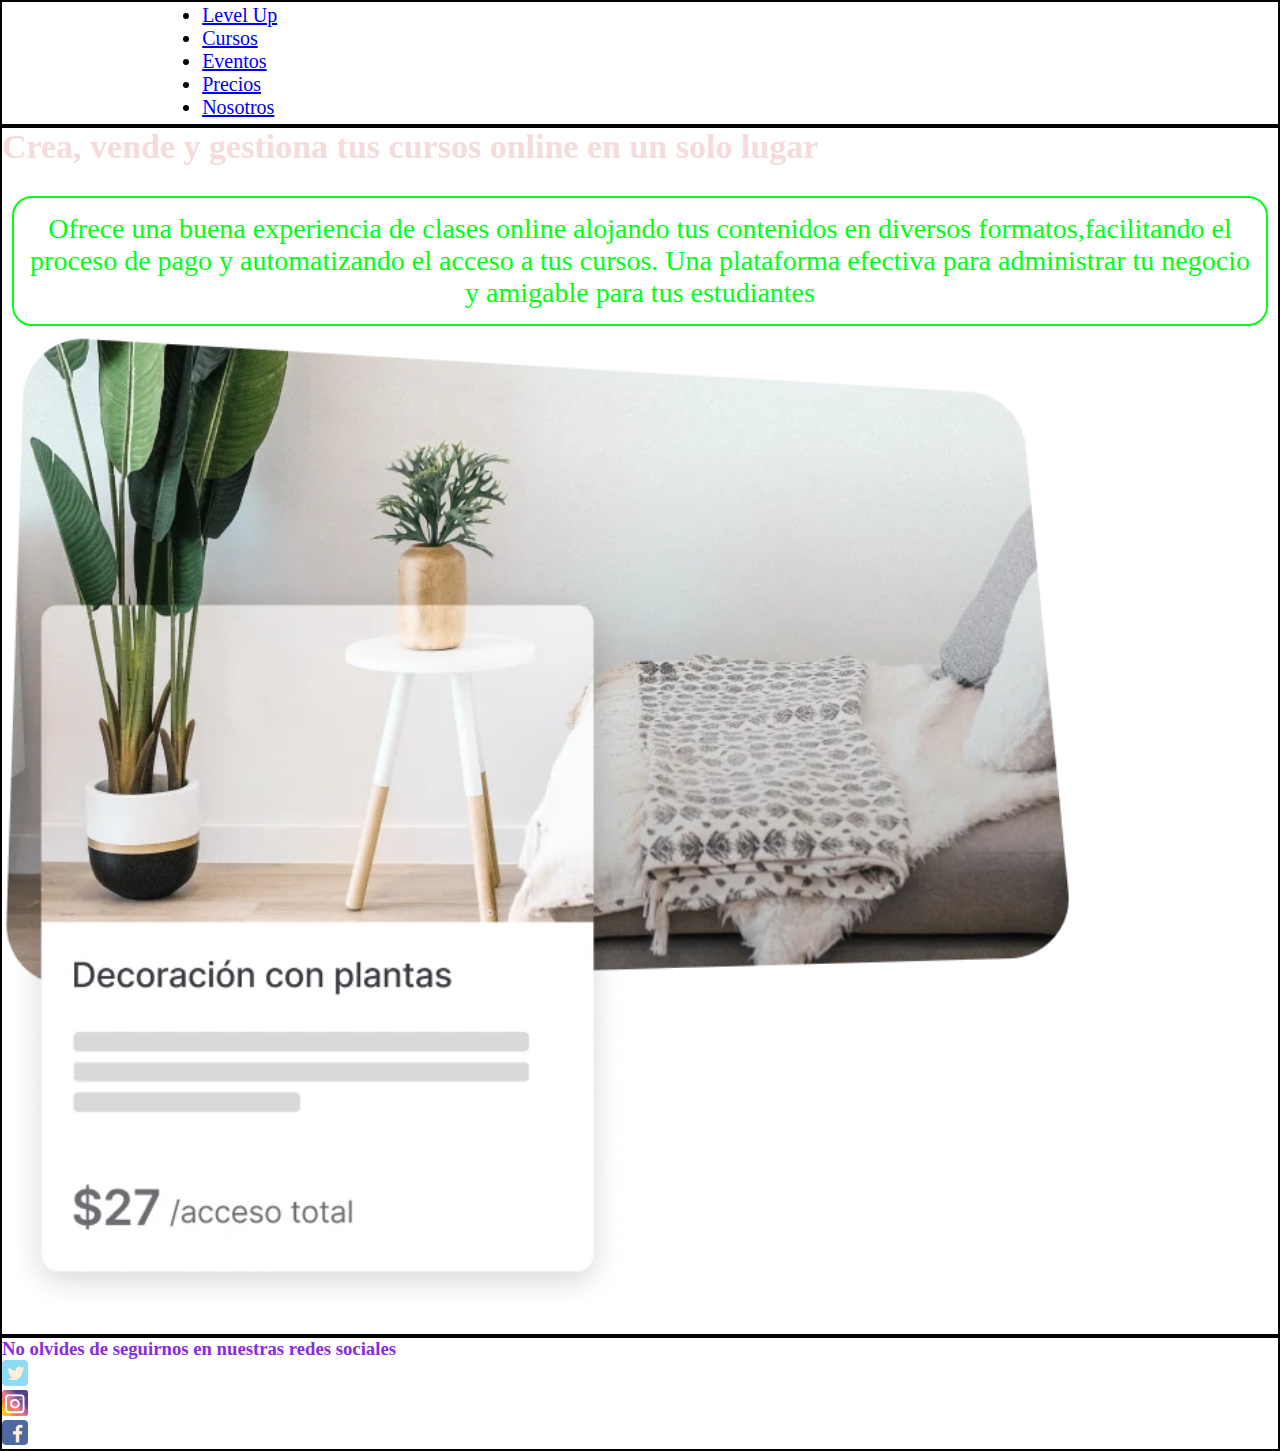
==== pages/cursos.html @ d343af88 "subo html css readme" ====
<!DOCTYPE html>
<html lang="en">
    <head>
        <meta charset="UTF-8">
        <meta http-equiv="X-UA-Compatible" content="IE=edge">
        <meta name="viewport" content="width=device-width, initial-scale=1.0">
        <title>Cursos</title>
        <link rel="stylesheet" href="../css/style.css">
        <link rel="shortcut icon" href="../assets/img/Logo.png" type="image/x-icon">
    </head>
<body>
    <header>
        <nav>
            <ul>
                <li><a href="../index.html">Level Up</a></li>
                <li><a href="cursos.html"> Cursos</a></li>
                <li><a href="eventos.html">Eventos</a></li>
                <li><a href="precios.html">Precios</a></li>
                <li><a href="nosotros.html">Nosotros</a></li>
            </ul>
        </nav>
    </header>
    
    <main>
        <section>
            <h1>Crea, vende y gestiona tus cursos online en un solo lugar</h1>
            <p>Ofrece una buena experiencia de clases online alojando tus contenidos en diversos formatos,facilitando el proceso de pago y automatizando el acceso a tus cursos. Una plataforma efectiva para administrar tu negocio y amigable para tus estudiantes</p>
        </section>
        <section class="imagen1-cursos">
            <div>
                <img src="../assets/img/cursos.png" alt="Imagen1cursos">
            </div>
        </section>   

    </main>

    <footer>
        <section>
            <h3>No olvides de seguirnos en nuestras redes sociales</h3>
        </section>
        <div>
            <a href=""><img src="../assets/img/twitter logo.png" alt="Twitter"></a>
        </div>
        <div>
            <a href=""><img src="../assets/img/instragam.png" alt=""></a>
        </div>
        <div>
            <a href=""><img src="../assets/img/facebook logo.png" alt=""></a>
        </div>
    </footer>
</body>
</html>
---- css/style.css ----
*{
    margin: 0;
    padding: 0;
    box-sizing: border-box; 
}
.container-grid{
    display: grid;
    width: 100%;
    height: 100vh;
    grid-template-columns: repeat(3,1fr);
    grid-template-rows: repeat(4,1fr);
    grid-template-areas:
    "header header header"
    "main main main"
    "main main main"
    "footer footer footer"
    ;
    gap: 10px;
    background: #BBD2C5;  /* fallback for old browsers */
    background: -webkit-linear-gradient(to right, #536976, #BBD2C5);  /* Chrome 10-25, Safari 5.1-6 */
    background: linear-gradient(to right, #536976, #BBD2C5); /* W3C, IE 10+/ Edge, Firefox 16+, Chrome 26+, Opera 12+, Safari 7+ */

}
/** todos los estilos del header**/

header{
    grid-area: header;
    height: 14vh;
    border: solid 2px black;
    display: grid;
    grid-template-columns: repeat (3,1fr);
    grid-template-rows: repeat (2,1fr);
    grid-template-areas: 
    "level-up nav-bar ingresar"
    "level-up nav-bar empezar-gratis"
    ;
    justify-items: center;
    align-items: center;
        
    color: black;
    font-family: fantasy;
    font-size: 20px; /** 1pt equivale a 0,3527mm)**/

}
.logo{
    grid-area: level-up;
}

.nav{
    grid-area: nav-bar;
}

.nav-bar{
    display: flex;
    flex-direction: row;
    align-items:center;
    text-decoration: none;
    list-style: none;
    gap: 40px;
    
    
}

li a:hover{
    color: hotpink;
}


.nav-bar li a{
    color: red;

    
    
}

.ingresar{
    grid-area: ingresar;
    font-size: 10px;
}

.empezar-gratis{
    grid-area: empezar-gratis;
    font-size: 10px;
    background-color: rgba(213, 226, 23, 0.644);
    border-radius: 6px;
    text-align: center;
    padding: 5px;
    
}
.empezar-gratis:hover{
    background-color: rgba(128, 128, 128, 0.196);
}



/**todos los estilos del main**/

/** banner de fondo
.banner-main{**/ /** estoy diferenciando por clase por eso agrego el punto primero
    background-image: url("../assets/img/imagen\ violeta\ fondo.jpg");
    background-repeat: no-repeat;
    background-size: cover;
    background-position: center;
}**/
main{
    grid-area: main;
    border: solid 2px black;
}

main h1{
    color: rgb(245, 220, 220);
    font-family: fantasy;
    font-size: 34px;
}

main section p{
    border: solid 2px;
    color: rgb(0, 255, 21);
    font-size: 28px;
    border-radius: 20px;
    margin: 30px 10px 10px 10px;
    padding: 15px;
    text-align: center;
}

section div img{
    width: 14%;
}

.imagen1-cursos{ /**clase solo para probar un tamaño diferente al del index**/
    width: 600%;
} 

.box{
    width: 100px;
    height: 100px;
}

.box-1{
    background-color: rgb(0, 149, 255);
    border: solid 2px;
    border-radius: 3px;
    margin: 15px;    
}
.box-2{
    background-color: rgb(255, 162, 0);
    border: solid 2px;
    border-radius: 3px;
    margin: 15px;
}

.box-3{
    background-color: rgb(234, 0, 255);
    border: solid 2px;
    border-radius: 3px;
    margin: 15px;
}

/**todos los estilos del footer**/

footer{
    grid-area: footer;
    border: solid 2px black;
}


footer div img{
    width: 2%;
}

footer h3{
    color: blueviolet;
}
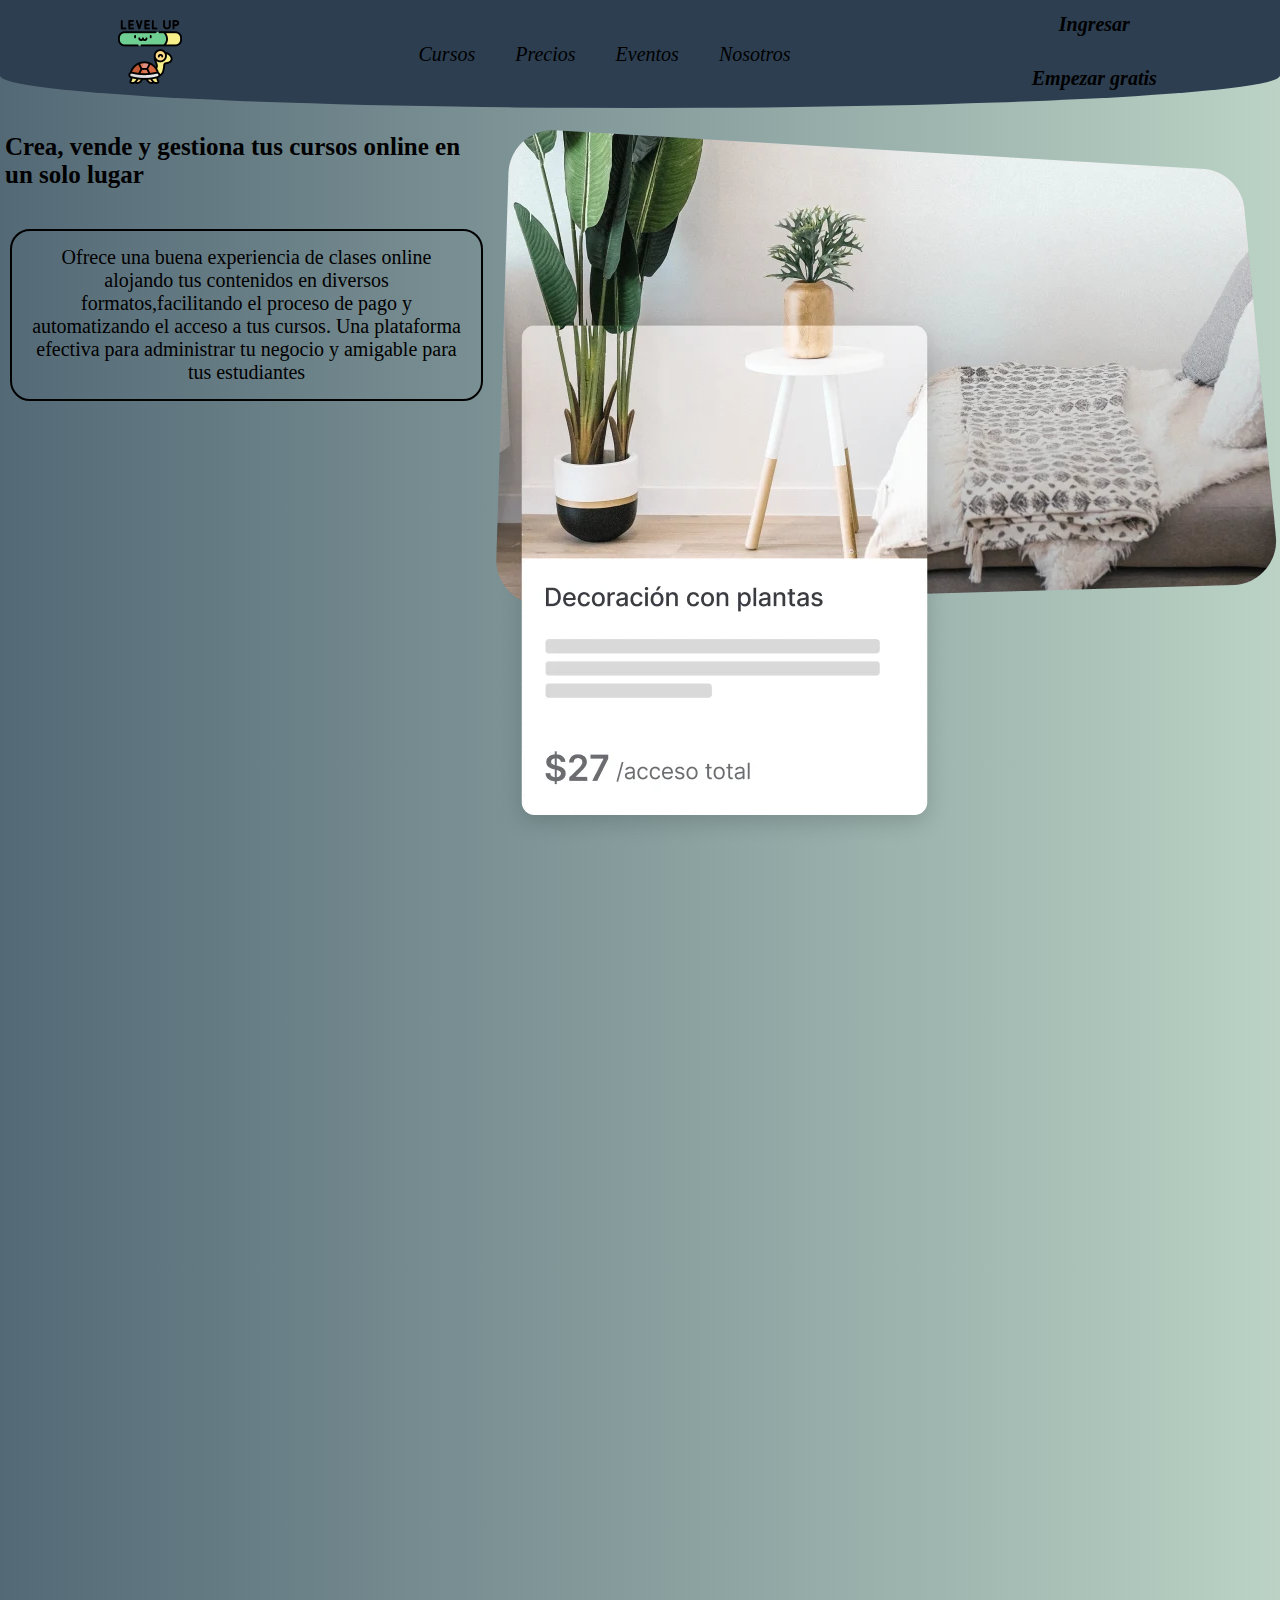
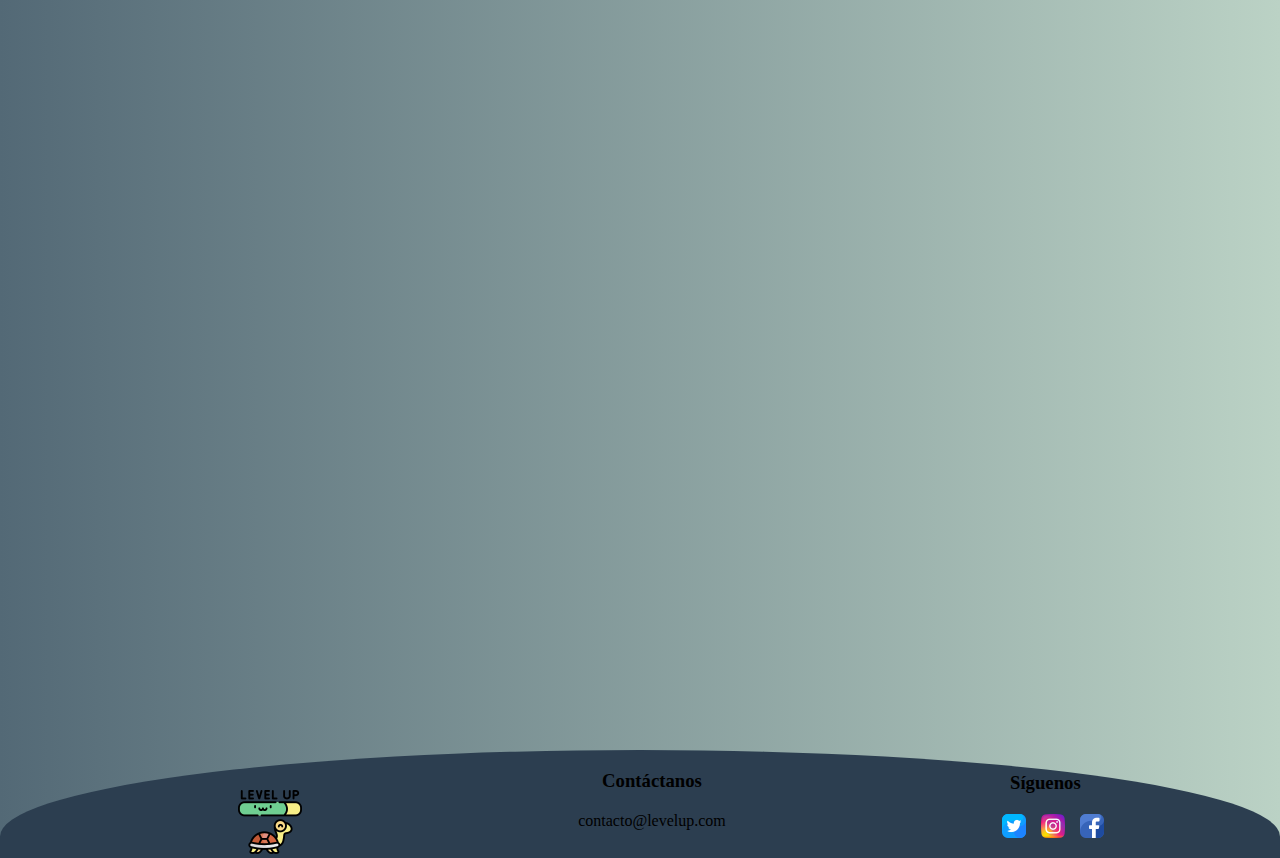
==== commit a7708712: "ultimo cambio" ====
--- a/pages/cursos.html
+++ b/pages/cursos.html
@@ -9,44 +9,66 @@
         <link rel="shortcut icon" href="../assets/img/Logo.png" type="image/x-icon">
     </head>
 <body>
-    <header>
-        <nav>
-            <ul>
-                <li><a href="../index.html">Level Up</a></li>
-                <li><a href="cursos.html"> Cursos</a></li>
-                <li><a href="eventos.html">Eventos</a></li>
-                <li><a href="precios.html">Precios</a></li>
-                <li><a href="nosotros.html">Nosotros</a></li>
-            </ul>
-        </nav>
-    </header>
+    <div class="container-grid">
+        <header>
+            <div class="logo">
+                <a href="../index.html"><img src="../assets/img/logo-final-64px.png" alt="Logo"></a>
+            </div>
+            <nav class="nav">
+                <ul class="nav-bar">
+                <li><a href="../pages/cursos.html">Cursos</a></li>
+                <li><a href="../pages/precios.html">Precios</a></li>
+                <li><a href="../pages/eventos.html">Eventos</a></li>
+                <li><a href="../pages/nosotros.html">Nosotros</a></li>
+                </ul>        
+            </nav>
+            <div class="ingresar">
+                <h1>Ingresar</h1>
+            </div>
+            <div class="empezar-gratis">
+                <h1>Empezar gratis</h1>
+            </div>
+        </header>
     
-    <main>
-        <section>
-            <h1>Crea, vende y gestiona tus cursos online en un solo lugar</h1>
-            <p>Ofrece una buena experiencia de clases online alojando tus contenidos en diversos formatos,facilitando el proceso de pago y automatizando el acceso a tus cursos. Una plataforma efectiva para administrar tu negocio y amigable para tus estudiantes</p>
-        </section>
-        <section class="imagen1-cursos">
-            <div>
-                <img src="../assets/img/cursos.png" alt="Imagen1cursos">
-            </div>
-        </section>   
+        <main>
+            <section>
+                <h1>Crea, vende y gestiona tus cursos online en un solo lugar</h1>
+                <p>Ofrece una buena experiencia de clases online alojando tus contenidos en diversos formatos,facilitando el proceso de pago y automatizando el acceso a tus cursos. Una plataforma efectiva para administrar tu negocio y amigable para tus estudiantes</p>
+            </section>
+            <section class="imagen1-cursos">
+                <div>
+                    <img src="../assets/img/cursos.png" alt="Imagen1cursos">
+                </div>
+            </section> 
+            <section class="imagen2-cursos">
+                <div>
+                    <img src="" alt="">
+                </div>
+            </section>  
 
-    </main>
+        </main>
 
-    <footer>
-        <section>
-            <h3>No olvides de seguirnos en nuestras redes sociales</h3>
-        </section>
-        <div>
-            <a href=""><img src="../assets/img/twitter logo.png" alt="Twitter"></a>
-        </div>
-        <div>
-            <a href=""><img src="../assets/img/instragam.png" alt=""></a>
-        </div>
-        <div>
-            <a href=""><img src="../assets/img/facebook logo.png" alt=""></a>
-        </div>
-    </footer>
+        <footer>
+            <section class="logo-footer">
+                <div>
+                    <a href="../index.html"><img src="../assets/img/logo-final-64px.png" alt="Logo"></a>
+                </div>
+            </section>
+            <section class="contáctanos">
+                <h3>Contáctanos</h3>
+                <p>contacto@levelup.com</p>
+            </section>
+            <section class="iconos-redes">
+                <div>
+                    <h3>Síguenos</h3>
+                </div>
+                <div class="link">
+                    <a href=""><img src="../assets/img/twitter24px.png" alt="Twitter"></a>
+                    <a href=""><img src="../assets/img/instagram24px.png" alt="Instagram"></a>
+                    <a href=""><img src="../assets/img/facebook24px.png" alt="Facebook"></a>
+                </div>
+            </section>
+        </footer>
+    </div>
 </body>
 </html>--- a/css/style.css
+++ b/css/style.css
@@ -4,29 +4,24 @@
     box-sizing: border-box; 
 }
 .container-grid{
-    display: grid;
-    width: 100%;
-    height: 100vh;
-    grid-template-columns: repeat(3,1fr);
-    grid-template-rows: repeat(4,1fr);
-    grid-template-areas:
-    "header header header"
-    "main main main"
-    "main main main"
-    "footer footer footer"
-    ;
-    gap: 10px;
-    background: #BBD2C5;  /* fallback for old browsers */
-    background: -webkit-linear-gradient(to right, #536976, #BBD2C5);  /* Chrome 10-25, Safari 5.1-6 */
-    background: linear-gradient(to right, #536976, #BBD2C5); /* W3C, IE 10+/ Edge, Firefox 16+, Chrome 26+, Opera 12+, Safari 7+ */
-
+        display: grid;
+        width: 100%;
+        grid-template-columns: repeat(3,1fr);
+        grid-template-areas:
+        "header header header"
+        "main main main"
+        "main main main"
+        "footer footer footer"
+        ;
+        gap: 20px;
+        background: #BBD2C5;  
+        background: -webkit-linear-gradient(to right, #536976, #BBD2C5);  /* Chrome 10-25, Safari 5.1-6 */
+        background: linear-gradient(to right, #536976, #BBD2C5); /* W3C, IE 10+/ Edge, Firefox 16+, Chrome 26+, Opera 12+, Safari 7+ */
 }
 /** todos los estilos del header**/
 
 header{
     grid-area: header;
-    height: 14vh;
-    border: solid 2px black;
     display: grid;
     grid-template-columns: repeat (3,1fr);
     grid-template-rows: repeat (2,1fr);
@@ -36,15 +31,56 @@
     ;
     justify-items: center;
     align-items: center;
-        
+    
     color: black;
     font-family: fantasy;
+    font-style: italic;
     font-size: 20px; /** 1pt equivale a 0,3527mm)**/
-
-}
+    
+        background: #2c3e50;
+        height: 12vh;
+        border-bottom-left-radius: 50% 30%;
+        border-bottom-right-radius: 50% 30%;
+}
+
+
 .logo{
     grid-area: level-up;
-}
+    -webkit-animation: roll-in-blurred-left 0.65s cubic-bezier(0.230, 1.000, 0.320, 1.000) both;
+	        animation: roll-in-blurred-left 0.65s cubic-bezier(0.230, 1.000, 0.320, 1.000) both;
+}
+@-webkit-keyframes roll-in-blurred-left {
+    0% {
+      -webkit-transform: translateX(-1000px) rotate(-720deg);
+              transform: translateX(-1000px) rotate(-720deg);
+      -webkit-filter: blur(50px);
+              filter: blur(50px);
+      opacity: 0;
+    }
+    100% {
+      -webkit-transform: translateX(0) rotate(0deg);
+              transform: translateX(0) rotate(0deg);
+      -webkit-filter: blur(0);
+              filter: blur(0);
+      opacity: 1;
+    }
+  }
+  @keyframes roll-in-blurred-left {
+    0% {
+      -webkit-transform: translateX(-1000px) rotate(-720deg);
+              transform: translateX(-1000px) rotate(-720deg);
+      -webkit-filter: blur(50px);
+              filter: blur(50px);
+      opacity: 0;
+    }
+    100% {
+      -webkit-transform: translateX(0) rotate(0deg);
+              transform: translateX(0) rotate(0deg);
+      -webkit-filter: blur(0);
+              filter: blur(0);
+      opacity: 1;
+    }
+  }
 
 .nav{
     grid-area: nav-bar;
@@ -54,23 +90,20 @@
     display: flex;
     flex-direction: row;
     align-items:center;
-    text-decoration: none;
     list-style: none;
     gap: 40px;
-    
-    
-}
-
-li a:hover{
-    color: hotpink;
-}
-
+}
 
 .nav-bar li a{
-    color: red;
-
-    
-    
+    text-decoration: none;
+    list-style: none;    
+}
+a:link{
+    color: black;
+}
+
+a:visited{
+    color: blueviolet;
 }
 
 .ingresar{
@@ -81,15 +114,41 @@
 .empezar-gratis{
     grid-area: empezar-gratis;
     font-size: 10px;
-    background-color: rgba(213, 226, 23, 0.644);
     border-radius: 6px;
     text-align: center;
     padding: 5px;
-    
 }
 .empezar-gratis:hover{
-    background-color: rgba(128, 128, 128, 0.196);
-}
+    background-color: rgba(213, 226, 23, 0.644);
+    -webkit-animation: text-shadow-pop-bl 0.6s both;
+	        animation: text-shadow-pop-bl 0.6s both;
+}
+
+@-webkit-keyframes text-shadow-pop-bl {
+    0% {
+      text-shadow: 0 0 #555555, 0 0 #555555, 0 0 #555555, 0 0 #555555, 0 0 #555555, 0 0 #555555, 0 0 #555555, 0 0 #555555;
+      -webkit-transform: translateX(0) translateY(0);
+              transform: translateX(0) translateY(0);
+    }
+    100% {
+      text-shadow: -1px 1px #555555, -2px 2px #555555, -3px 3px #555555, -4px 4px #555555, -5px 5px #555555, -6px 6px #555555, -7px 7px #555555, -8px 8px #555555;
+      -webkit-transform: translateX(8px) translateY(-8px);
+              transform: translateX(8px) translateY(-8px);
+    }
+  }
+  @keyframes text-shadow-pop-bl {
+    0% {
+      text-shadow: 0 0 #555555, 0 0 #555555, 0 0 #555555, 0 0 #555555, 0 0 #555555, 0 0 #555555, 0 0 #555555, 0 0 #555555;
+      -webkit-transform: translateX(0) translateY(0);
+              transform: translateX(0) translateY(0);
+    }
+    100% {
+      text-shadow: -1px 1px #555555, -2px 2px #555555, -3px 3px #555555, -4px 4px #555555, -5px 5px #555555, -6px 6px #555555, -7px 7px #555555, -8px 8px #555555;
+      -webkit-transform: translateX(8px) translateY(-8px);
+              transform: translateX(8px) translateY(-8px);
+    }
+  }
+  
 
 
 
@@ -104,32 +163,100 @@
 }**/
 main{
     grid-area: main;
-    border: solid 2px black;
+    display: grid;
+    grid-template-columns: repeat(2,1fr);
+    grid-template-rows: repeat(3,1fr);
+    grid-template-areas: 
+    "texto1 imagen1"
+    "texto2 imagen2"
+    "texto3 imagen3"
+    ;
+}
+
+.texto1{
+        grid-area: texto1;
+        margin-top: 50px;
+}
+
+.texto2{
+        grid-area: texto2;
+        display: flex;
+        flex-direction: column;
+        margin-top: 50px;
+        justify-content: center;
+        align-items: center;
+}
+
+.texto3{
+        grid-area: texto3;
+        display: flex;
+        flex-direction: column;
+        margin-top: 50px;
+        justify-content: center;
+        align-items: center;
+        
 }
 
 main h1{
-    color: rgb(245, 220, 220);
+    color: black;
     font-family: fantasy;
-    font-size: 34px;
+    font-size: 25px;
+    display: flex;
+    justify-content: center;
+    margin: 5px;
+}
+
+h2{
+    display: flex;
+    justify-content: center;
+    margin-top: 30px;
+
 }
 
 main section p{
     border: solid 2px;
-    color: rgb(0, 255, 21);
-    font-size: 28px;
+    font-size: 20px;
     border-radius: 20px;
-    margin: 30px 10px 10px 10px;
+    margin: 40px 10px 10px 10px;
     padding: 15px;
     text-align: center;
-}
-
-section div img{
-    width: 14%;
-}
-
-.imagen1-cursos{ /**clase solo para probar un tamaño diferente al del index**/
-    width: 600%;
-} 
+    display: flex;
+    flex-direction: row;
+}
+
+p::selection{
+        color: deeppink;
+}
+
+.imagen1{
+        grid-area: imagen1;
+        display: flex;
+        flex-direction: column;
+        justify-content: center;
+        align-items: center;
+}
+
+
+.imagen2{
+        grid-area: imagen2;
+        display: flex;
+        flex-direction: column;
+        justify-content: center;
+        align-items: center;
+        margin-top: 50px;
+}
+
+.imagen3{
+        grid-area: imagen3;
+        display: flex;
+        flex-direction: column;
+        justify-content: center; 
+        align-content: center;
+        align-items: center;      
+        margin-top: 80px;
+        margin-bottom: 60px;
+}
+
 
 .box{
     width: 100px;
@@ -150,25 +277,79 @@
 }
 
 .box-3{
-    background-color: rgb(234, 0, 255);
-    border: solid 2px;
-    border-radius: 3px;
-    margin: 15px;
+        background-color: rgb(234, 0, 255);
+        border: solid 2px;
+        border-radius: 3px;
+        margin: 15px;
 }
 
 /**todos los estilos del footer**/
 
 footer{
-    grid-area: footer;
-    border: solid 2px black;
-}
-
-
-footer div img{
-    width: 2%;
-}
-
-footer h3{
-    color: blueviolet;
-}
-
+        grid-area: footer;
+        display: flex;   
+        flex-direction: row;
+        position: relative;
+        background: #2c3e50;
+        border-top-left-radius: 50% 80%;
+        border-top-right-radius: 50% 80%;
+        bottom: 0;
+        width: 100%;
+        height: 12vh;
+}
+
+.logo-footer{
+        display: flex;
+        align-items: flex-end;
+        justify-content: flex-end;
+        width: 400px;
+        padding-top: 25px;
+}
+
+.contáctanos h3{
+        display: flex;
+        flex-direction: row;
+        width: 700px;
+        justify-content: center;
+        margin-top: 20px;
+}
+
+.contáctanos p{
+        display: flex;
+        justify-content: center;
+        margin-top: 20px;
+}
+
+.iconos-redes h3{
+        display: flex;
+        flex-direction: row;
+        width: 270px;
+        justify-content: flex-start;
+        align-items:center;
+        margin-top: 22px;
+        margin-left: 8px;    
+}
+
+.iconos-redes .link{
+        display: flex;
+        flex-direction: row;
+        margin-top: 20px;
+        gap: 15px;        
+}
+
+@media (max-width:768px){
+        .container-grid{
+                grid-template-columns: repeat(2,1fr);
+                grid-template-rows: repeat(3,1fr);
+        }
+
+        
+        
+
+
+
+
+
+
+
+}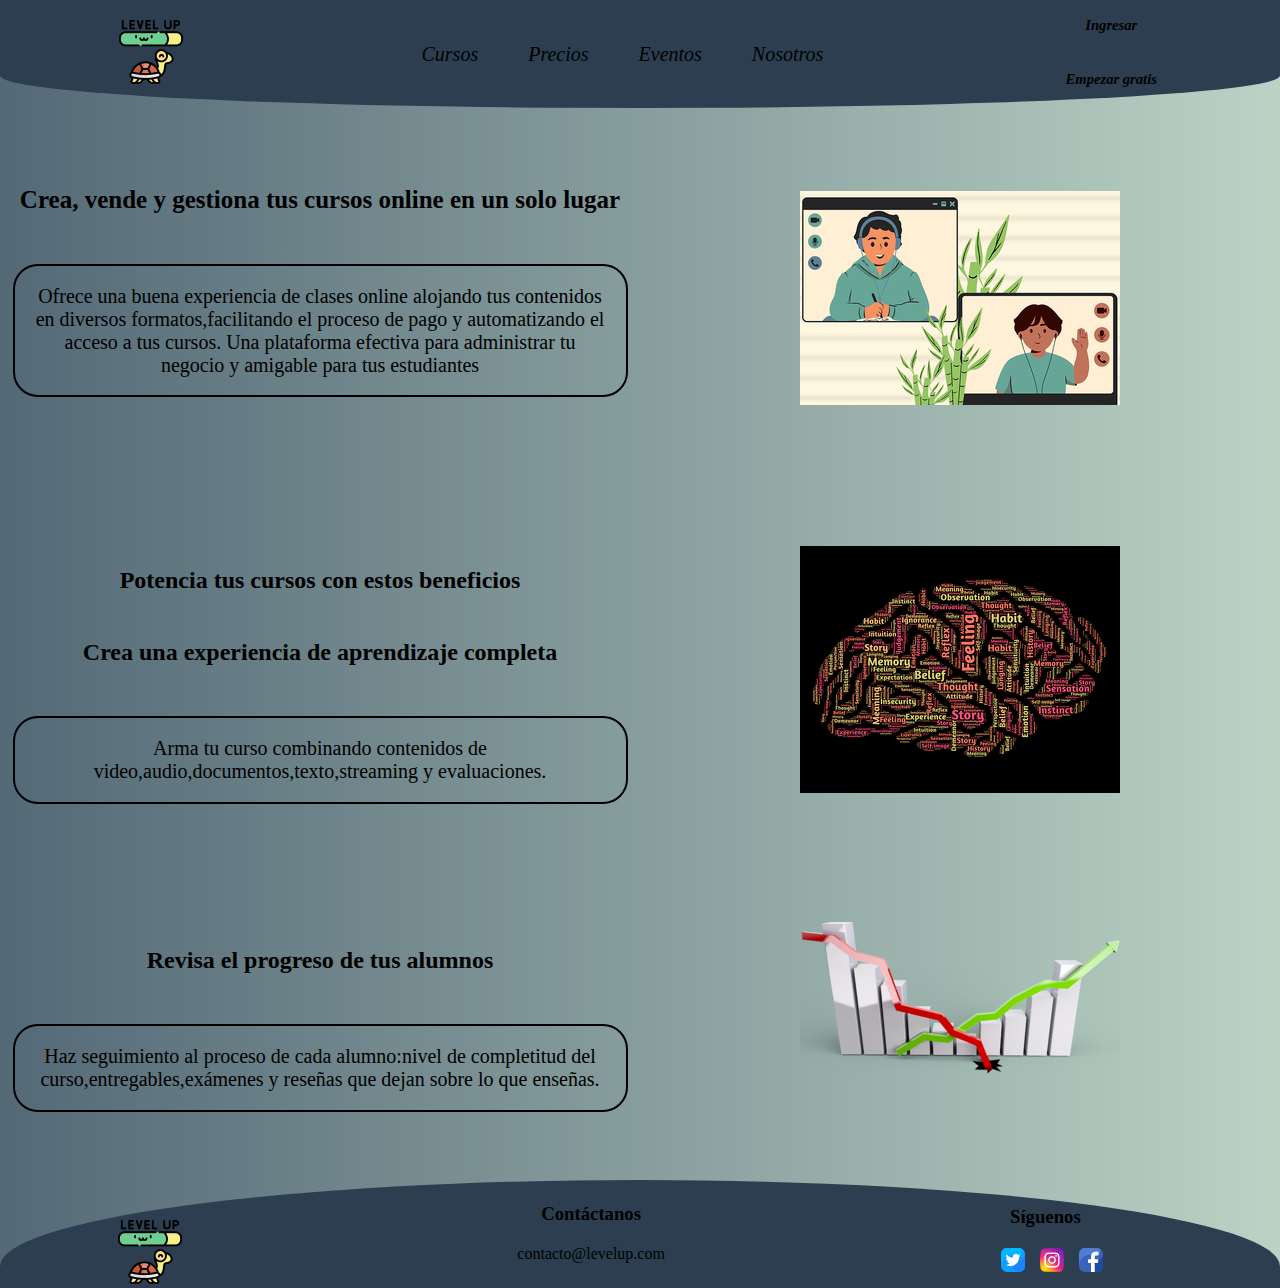
==== commit 47bcb330: "Agregue responsive a todo el sitio web" ====
--- a/pages/cursos.html
+++ b/pages/cursos.html
@@ -23,29 +23,48 @@
                 </ul>        
             </nav>
             <div class="ingresar">
-                <h1>Ingresar</h1>
+                <h3>Ingresar</h3>
             </div>
             <div class="empezar-gratis">
-                <h1>Empezar gratis</h1>
+                <h3>Empezar gratis</h3>
             </div>
         </header>
     
         <main>
-            <section>
+            <section class="texto1">
                 <h1>Crea, vende y gestiona tus cursos online en un solo lugar</h1>
                 <p>Ofrece una buena experiencia de clases online alojando tus contenidos en diversos formatos,facilitando el proceso de pago y automatizando el acceso a tus cursos. Una plataforma efectiva para administrar tu negocio y amigable para tus estudiantes</p>
             </section>
-            <section class="imagen1-cursos">
+            <section class="imagen1">
                 <div>
-                    <img src="../assets/img/cursos.png" alt="Imagen1cursos">
+                    <img src="../assets/img/imagen1-cursos.png" alt="">
                 </div>
-            </section> 
-            <section class="imagen2-cursos">
+            </section>
+            <section class="texto2">
                 <div>
-                    <img src="" alt="">
+                    <h2>Potencia tus cursos con estos beneficios</h2>
                 </div>
-            </section>  
-
+                <div>
+                    <h2>Crea una experiencia de aprendizaje completa</h2>
+                </div>
+                <div>
+                    <p>Arma tu curso combinando contenidos de video,audio,documentos,texto,streaming y evaluaciones.</p>
+                </div>
+            </section>
+            <section class="imagen2">
+                <img src="../assets/img/imagen2-cursos.png" alt="">
+            </section>
+            <section class="texto3">
+                <div>
+                    <h2>Revisa el progreso de tus alumnos</h2>
+                </div>
+                <div>
+                    <p>Haz seguimiento al proceso de cada alumno:nivel de completitud del curso,entregables,exámenes y reseñas que dejan sobre lo que enseñas.</p>
+                </div>
+            </section>
+            <section class="imagen3">
+                <img src="../assets/img/imagen3-cursos.png" alt="">
+            </section>
         </main>
 
         <footer>
--- a/css/style.css
+++ b/css/style.css
@@ -3,6 +3,7 @@
     padding: 0;
     box-sizing: border-box; 
 }
+
 .container-grid{
         display: grid;
         width: 100%;
@@ -13,11 +14,13 @@
         "main main main"
         "footer footer footer"
         ;
-        gap: 20px;
+        gap: 1.25rem;
         background: #BBD2C5;  
         background: -webkit-linear-gradient(to right, #536976, #BBD2C5);  /* Chrome 10-25, Safari 5.1-6 */
         background: linear-gradient(to right, #536976, #BBD2C5); /* W3C, IE 10+/ Edge, Firefox 16+, Chrome 26+, Opera 12+, Safari 7+ */
-}
+        font-size: 16px;
+}
+
 /** todos los estilos del header**/
 
 header{
@@ -35,7 +38,7 @@
     color: black;
     font-family: fantasy;
     font-style: italic;
-    font-size: 20px; /** 1pt equivale a 0,3527mm)**/
+    font-size: 1.25em; 
     
         background: #2c3e50;
         height: 12vh;
@@ -91,7 +94,7 @@
     flex-direction: row;
     align-items:center;
     list-style: none;
-    gap: 40px;
+    gap: 2.5em;
 }
 
 .nav-bar li a{
@@ -108,15 +111,15 @@
 
 .ingresar{
     grid-area: ingresar;
-    font-size: 10px;
+    font-size: 0.625em;
 }
 
 .empezar-gratis{
     grid-area: empezar-gratis;
-    font-size: 10px;
+    font-size: 0.625em;
     border-radius: 6px;
     text-align: center;
-    padding: 5px;
+    padding: 0.3125em;
 }
 .empezar-gratis:hover{
     background-color: rgba(213, 226, 23, 0.644);
@@ -175,14 +178,14 @@
 
 .texto1{
         grid-area: texto1;
-        margin-top: 50px;
+        margin-top: 3.125em;
 }
 
 .texto2{
         grid-area: texto2;
         display: flex;
         flex-direction: column;
-        margin-top: 50px;
+        margin-top: 3.125em;
         justify-content: center;
         align-items: center;
 }
@@ -191,7 +194,7 @@
         grid-area: texto3;
         display: flex;
         flex-direction: column;
-        margin-top: 50px;
+        margin-top: 3.125em;
         justify-content: center;
         align-items: center;
         
@@ -200,28 +203,29 @@
 main h1{
     color: black;
     font-family: fantasy;
-    font-size: 25px;
+    font-size: 1.5625em;
     display: flex;
     justify-content: center;
-    margin: 5px;
+    margin: 0.3125em;
 }
 
 h2{
     display: flex;
     justify-content: center;
-    margin-top: 30px;
+    margin-top: 1.875em;
 
 }
 
 main section p{
-    border: solid 2px;
-    font-size: 20px;
-    border-radius: 20px;
-    margin: 40px 10px 10px 10px;
-    padding: 15px;
+    border: solid 0.125em;
+    font-size: 1.25em;
+    border-radius: 1.25em;
+    margin: 2.5em 0.625em 0.625em 0.625em;
+    padding: 0.9375em;
     text-align: center;
     display: flex;
     flex-direction: row;
+    
 }
 
 p::selection{
@@ -243,7 +247,7 @@
         flex-direction: column;
         justify-content: center;
         align-items: center;
-        margin-top: 50px;
+        margin-top: 3.125em;
 }
 
 .imagen3{
@@ -253,27 +257,32 @@
         justify-content: center; 
         align-content: center;
         align-items: center;      
-        margin-top: 80px;
-        margin-bottom: 60px;
+        margin-top: 5em;
+        margin-bottom: 3.75em;
 }
 
 
 .box{
-    width: 100px;
-    height: 100px;
+        
+   
+width: 10em;
+height: 10em;
 }
 
 .box-1{
     background-color: rgb(0, 149, 255);
     border: solid 2px;
     border-radius: 3px;
-    margin: 15px;    
+    margin: 15px;  
+  
 }
 .box-2{
     background-color: rgb(255, 162, 0);
     border: solid 2px;
     border-radius: 3px;
     margin: 15px;
+    
+    
 }
 
 .box-3{
@@ -281,6 +290,7 @@
         border: solid 2px;
         border-radius: 3px;
         margin: 15px;
+        
 }
 
 /**todos los estilos del footer**/
@@ -302,22 +312,22 @@
         display: flex;
         align-items: flex-end;
         justify-content: flex-end;
-        width: 400px;
-        padding-top: 25px;
+        width: 25em;
+        padding-top: 1.5625em;
 }
 
 .contáctanos h3{
         display: flex;
         flex-direction: row;
-        width: 700px;
-        justify-content: center;
-        margin-top: 20px;
+        width: 43.75em;
+        justify-content: center;
+        margin-top: 1.25em;
 }
 
 .contáctanos p{
         display: flex;
         justify-content: center;
-        margin-top: 20px;
+        margin-top: 1.25em;
 }
 
 .iconos-redes h3{
@@ -326,30 +336,65 @@
         width: 270px;
         justify-content: flex-start;
         align-items:center;
-        margin-top: 22px;
-        margin-left: 8px;    
+        margin-top: 1.375em;
+        margin-left: 0.5em;    
 }
 
 .iconos-redes .link{
         display: flex;
         flex-direction: row;
-        margin-top: 20px;
-        gap: 15px;        
+        margin-top: 1.25em;
+        gap: 0.9375em;        
+}
+
+@media (max-width:1200px){
+
+        .container-grid{
+                font-size: 14px;
+        }
+}
+
+@media (max-width:992px){
+        .container-grid{
+                font-size: 14px;
+        }
 }
 
 @media (max-width:768px){
         .container-grid{
-                grid-template-columns: repeat(2,1fr);
-                grid-template-rows: repeat(3,1fr);
-        }
-
-        
-        
-
-
-
-
-
-
-
-}+                grid-template-columns: (2,1fr);
+                font-size: 12px;                
+}
+}
+/* Mobile*/
+
+@media (max-width:576px){
+        
+        .container-grid{
+                grid-template-columns: 1fr;
+                font-size: 8px;
+        }
+
+        header{
+                height: 10vh;
+                
+        }
+
+        main{
+                display: flex;
+                flex-direction: column;
+                justify-content: space-evenly;
+                align-items: center;
+                justify-items: center;
+                align-content: center;
+                
+        }
+
+        
+        
+        footer{
+                
+                height: 10vh;
+        }
+
+}
